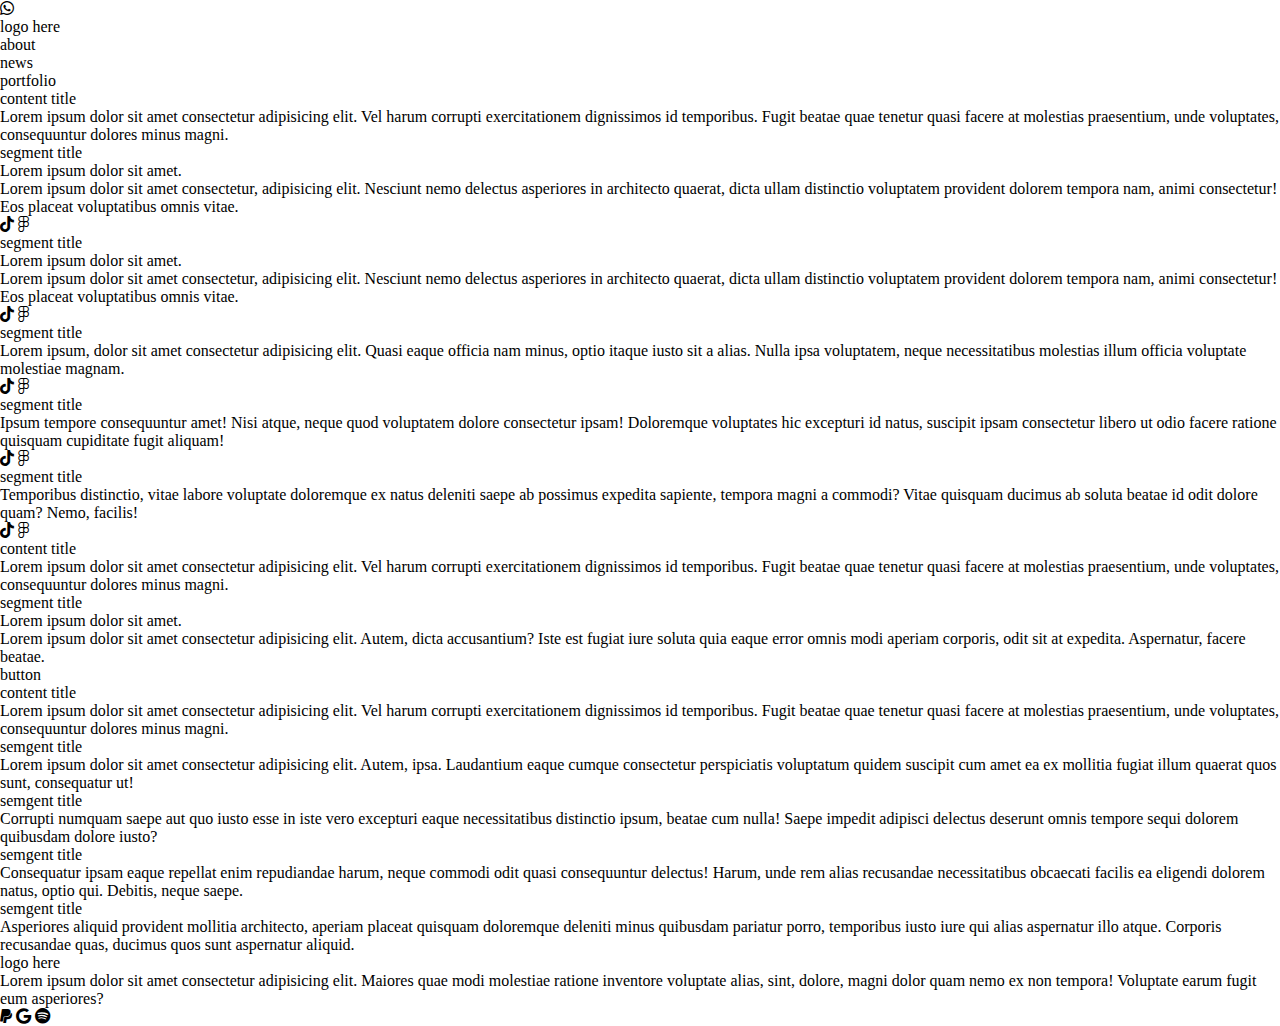
==== index.html @ 2faa6a8c "작업" ====
<!DOCTYPE html>
<html lang="en">

<head>
    <meta charset="UTF-8">
    <meta name="viewport" content="width=device-width, initial-scale=1.0">
    <title>Document</title>
    <link rel="stylesheet" href="./css/all.min.css">
    <link rel="stylesheet" href="./css/index.css">
</head>

<body>
    <!-- 헤더탑 -->
    <div class="hdrTopWrap">
        <div class="hdrTop">
            <i class="fa-brands fa-whatsapp"></i>
        </div>
    </div>

    <!-- 헤더 -->
    <div class="headerWrap">
        <div class="header">
            <h1>logo here</h1>
            <ul>
                <li>about</li>
                <li>news</li>
                <li>portfolio</li>
            </ul>
        </div>
    </div>

    <!-- 컨텐츠1 -->
    <div class="cntWrap">
        <div class="content cnt01">
            <div class="header">
                <h2>content title</h2>
                <p>Lorem ipsum dolor sit amet consectetur adipisicing elit. Vel harum corrupti exercitationem
                    dignissimos id temporibus. Fugit beatae quae tenetur quasi facere at molestias praesentium, unde
                    voluptates, consequuntur dolores minus magni.</p>
            </div>
            <div class="section">
                <div class="artTop">
                    <div class="article">
                        <div class="image"></div>
                        <div class="texts">
                            <h3>segment title</h3>
                            <h4>Lorem ipsum dolor sit amet.</h4>
                            <p>Lorem ipsum dolor sit amet consectetur, adipisicing elit. Nesciunt nemo delectus
                                asperiores in architecto quaerat, dicta ullam distinctio voluptatem provident dolorem
                                tempora nam, animi consectetur! Eos placeat voluptatibus omnis vitae.</p>
                            <div class="icons">
                                <i class="fa-brands fa-tiktok"></i>
                                <i class="fa-brands fa-figma"></i>
                            </div>
                        </div>
                    </div>
                    <div class="article">
                        <div class="image"></div>
                        <div class="texts">
                            <h3>segment title</h3>
                            <h4>Lorem ipsum dolor sit amet.</h4>
                            <p>Lorem ipsum dolor sit amet consectetur, adipisicing elit. Nesciunt nemo delectus
                                asperiores in architecto quaerat, dicta ullam distinctio voluptatem provident dolorem
                                tempora nam, animi consectetur! Eos placeat voluptatibus omnis vitae.</p>
                            <div class="icons">
                                <i class="fa-brands fa-tiktok"></i>
                                <i class="fa-brands fa-figma"></i>
                            </div>
                        </div>
                    </div>
                </div>
                <div class="artBtm">
                    <div class="article">
                        <div class="image"></div>
                        <div class="texts">
                            <h3>segment title</h3>
                            <p>Lorem ipsum, dolor sit amet consectetur adipisicing elit. Quasi eaque officia nam minus,
                                optio itaque iusto sit a alias. Nulla ipsa voluptatem, neque necessitatibus molestias
                                illum officia voluptate molestiae magnam.</p>
                            <div class="icons">
                                <i class="fa-brands fa-tiktok"></i>
                                <i class="fa-brands fa-figma"></i>
                            </div>
                        </div>
                    </div>
                    <div class="article">
                        <div class="image"></div>
                        <div class="texts">
                            <h3>segment title</h3>
                            <p>Ipsum tempore consequuntur amet! Nisi atque, neque quod voluptatem dolore consectetur
                                ipsam! Doloremque voluptates hic excepturi id natus, suscipit ipsam consectetur libero
                                ut odio facere ratione quisquam cupiditate fugit aliquam!</p>
                            <div class="icons">
                                <i class="fa-brands fa-tiktok"></i>
                                <i class="fa-brands fa-figma"></i>
                            </div>
                        </div>
                    </div>
                    <div class="article">
                        <div class="image"></div>
                        <div class="texts">
                            <h3>segment title</h3>
                            <p>Temporibus distinctio, vitae labore voluptate doloremque ex natus deleniti saepe ab
                                possimus expedita sapiente, tempora magni a commodi? Vitae quisquam ducimus ab soluta
                                beatae id odit dolore quam? Nemo, facilis!</p>
                            <div class="icons">
                                <i class="fa-brands fa-tiktok"></i>
                                <i class="fa-brands fa-figma"></i>
                            </div>
                        </div>
                    </div>
                </div>
            </div>
        </div>
    </div>
    <div class="cntWrap">
        <div class="content cnt02">
            <div class="header">
                <h2>content title</h2>
                <p>Lorem ipsum dolor sit amet consectetur adipisicing elit. Vel harum corrupti exercitationem
                    dignissimos id temporibus. Fugit beatae quae tenetur quasi facere at molestias praesentium, unde
                    voluptates, consequuntur dolores minus magni.</p>
            </div>
            <div class="section">
                <div class="article">
                    <div class="image"></div>
                    <div class="texts">
                        <h3>segment title</h3>
                        <h4>Lorem ipsum dolor sit amet.</h4>
                        <p>Lorem ipsum dolor sit amet consectetur adipisicing elit. Autem, dicta accusantium? Iste est
                            fugiat iure soluta quia eaque error omnis modi aperiam corporis, odit sit at expedita.
                            Aspernatur, facere beatae.</p>
                        <div class="button">button</div>
                    </div>
                </div>
            </div>
        </div>
    </div>
    <div class="cntWrap">
        <div class="content cnt03">
            <div class="header">
                <h2>content title</h2>
                <p>Lorem ipsum dolor sit amet consectetur adipisicing elit. Vel harum corrupti exercitationem
                    dignissimos id temporibus. Fugit beatae quae tenetur quasi facere at molestias praesentium, unde
                    voluptates, consequuntur dolores minus magni.</p>
            </div>
            <div class="section">
                <div class="article">
                    <div class="image"></div>
                    <div class="texts">
                        <h3>semgent title</h3>
                        <p>Lorem ipsum dolor sit amet consectetur adipisicing elit. Autem, ipsa. Laudantium eaque cumque
                            consectetur perspiciatis voluptatum quidem suscipit cum amet ea ex mollitia fugiat illum
                            quaerat quos sunt, consequatur ut!</p>
                    </div>
                </div>
                <div class="article">
                    <div class="image"></div>
                    <div class="texts">
                        <h3>semgent title</h3>
                        <p>Corrupti numquam saepe aut quo iusto esse in iste vero excepturi eaque necessitatibus
                            distinctio ipsum, beatae cum nulla! Saepe impedit adipisci delectus deserunt omnis tempore
                            sequi dolorem quibusdam dolore iusto?</p>
                    </div>
                </div>
                <div class="article">
                    <div class="image"></div>
                    <div class="texts">
                        <h3>semgent title</h3>
                        <p>Consequatur ipsam eaque repellat enim repudiandae harum, neque commodi odit quasi
                            consequuntur delectus! Harum, unde rem alias recusandae necessitatibus obcaecati facilis ea
                            eligendi dolorem natus, optio qui. Debitis, neque saepe.</p>
                    </div>
                </div>
                <div class="article">
                    <div class="image"></div>
                    <div class="texts">
                        <h3>semgent title</h3>
                        <p>Asperiores aliquid provident mollitia architecto, aperiam placeat quisquam doloremque
                            deleniti minus quibusdam pariatur porro, temporibus iusto iure qui alias aspernatur illo
                            atque. Corporis recusandae quas, ducimus quos sunt aspernatur aliquid.</p>
                    </div>
                </div>
            </div>
        </div>
    </div>

    <!-- 푸터 -->
    <div class="ftrWrap">
        <div class="footer">
            <h4>logo here</h4>
            <p>Lorem ipsum dolor sit amet consectetur adipisicing elit. Maiores quae modi molestiae ratione inventore
                voluptate alias, sint, dolore, magni dolor quam nemo ex non tempora! Voluptate earum fugit eum
                asperiores?</p>
            <div class="sns">
                <i class="fa-brands fa-paypal"></i>
                <i class="fa-brands fa-google"></i>
                <i class="fa-brands fa-spotify"></i>
            </div>
        </div>
    </div>
</body>

</html>
---- css/index.css ----
@import url('./reset.css');
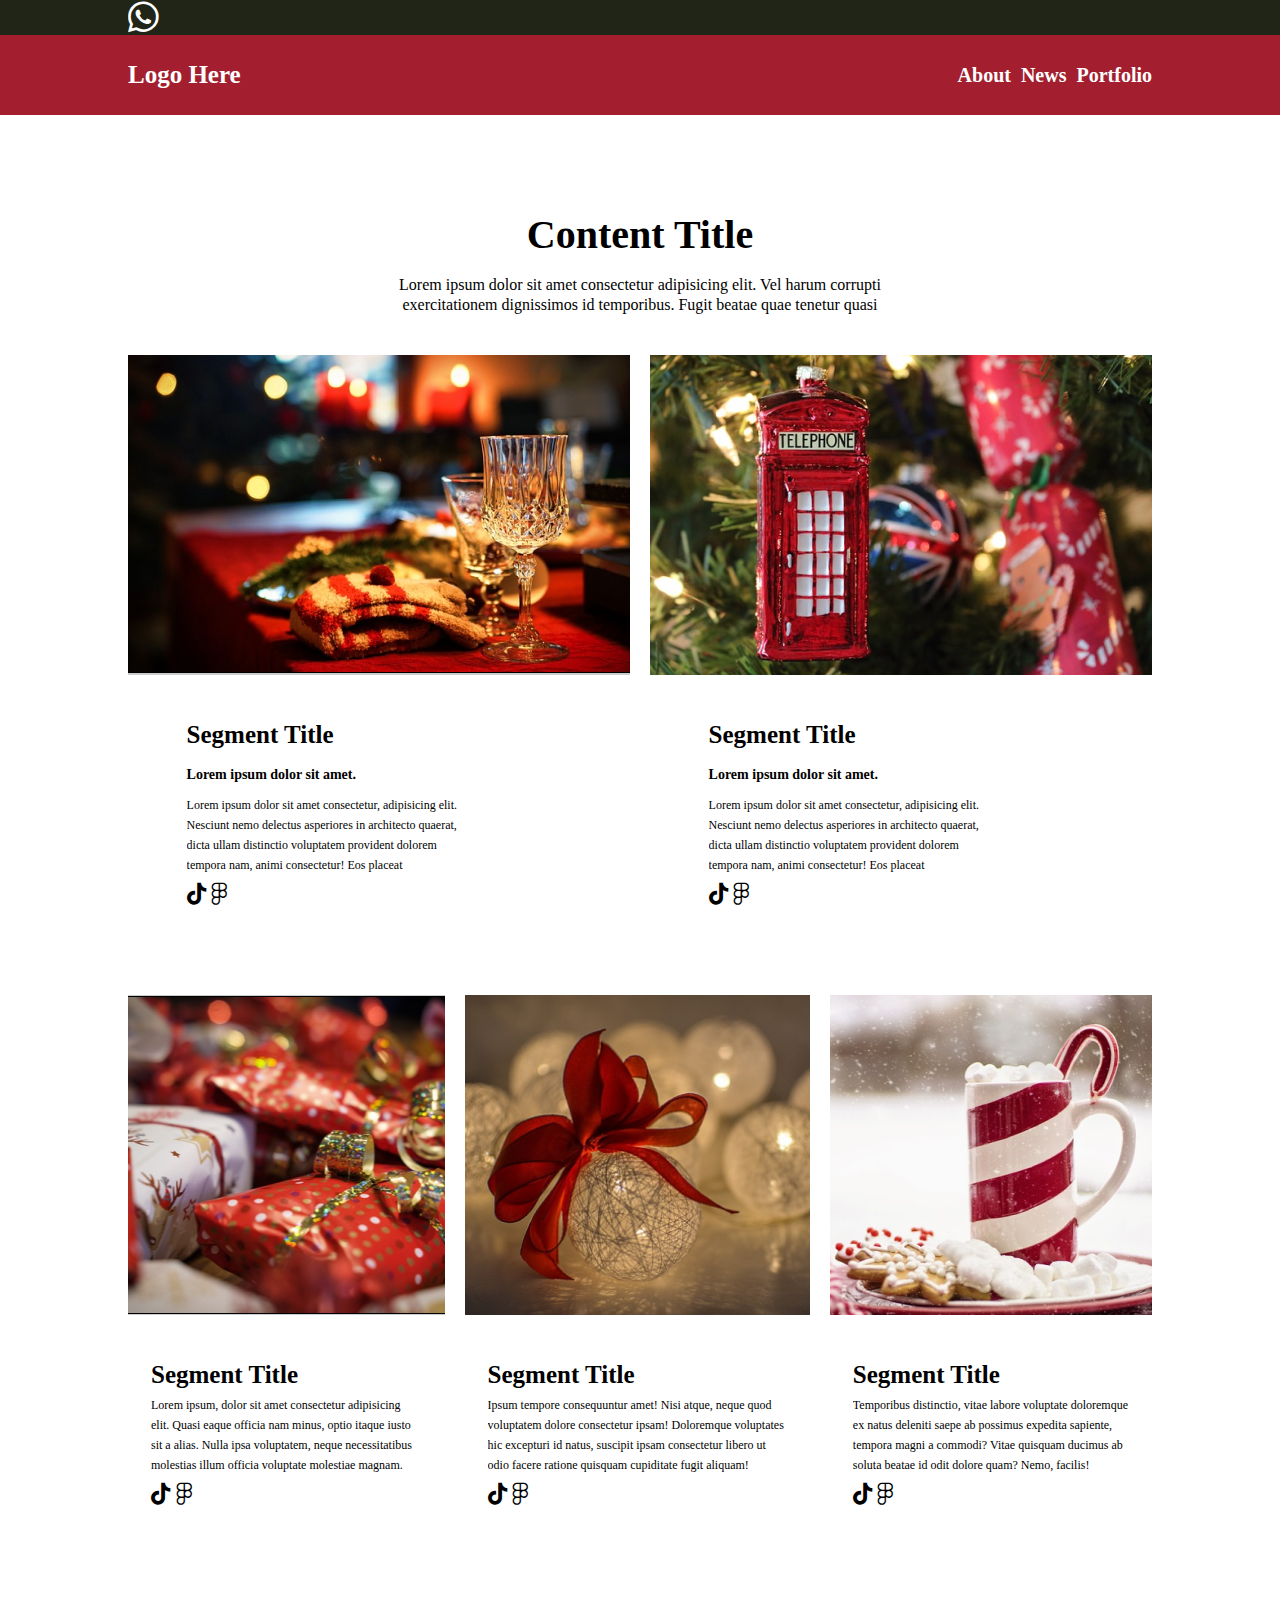
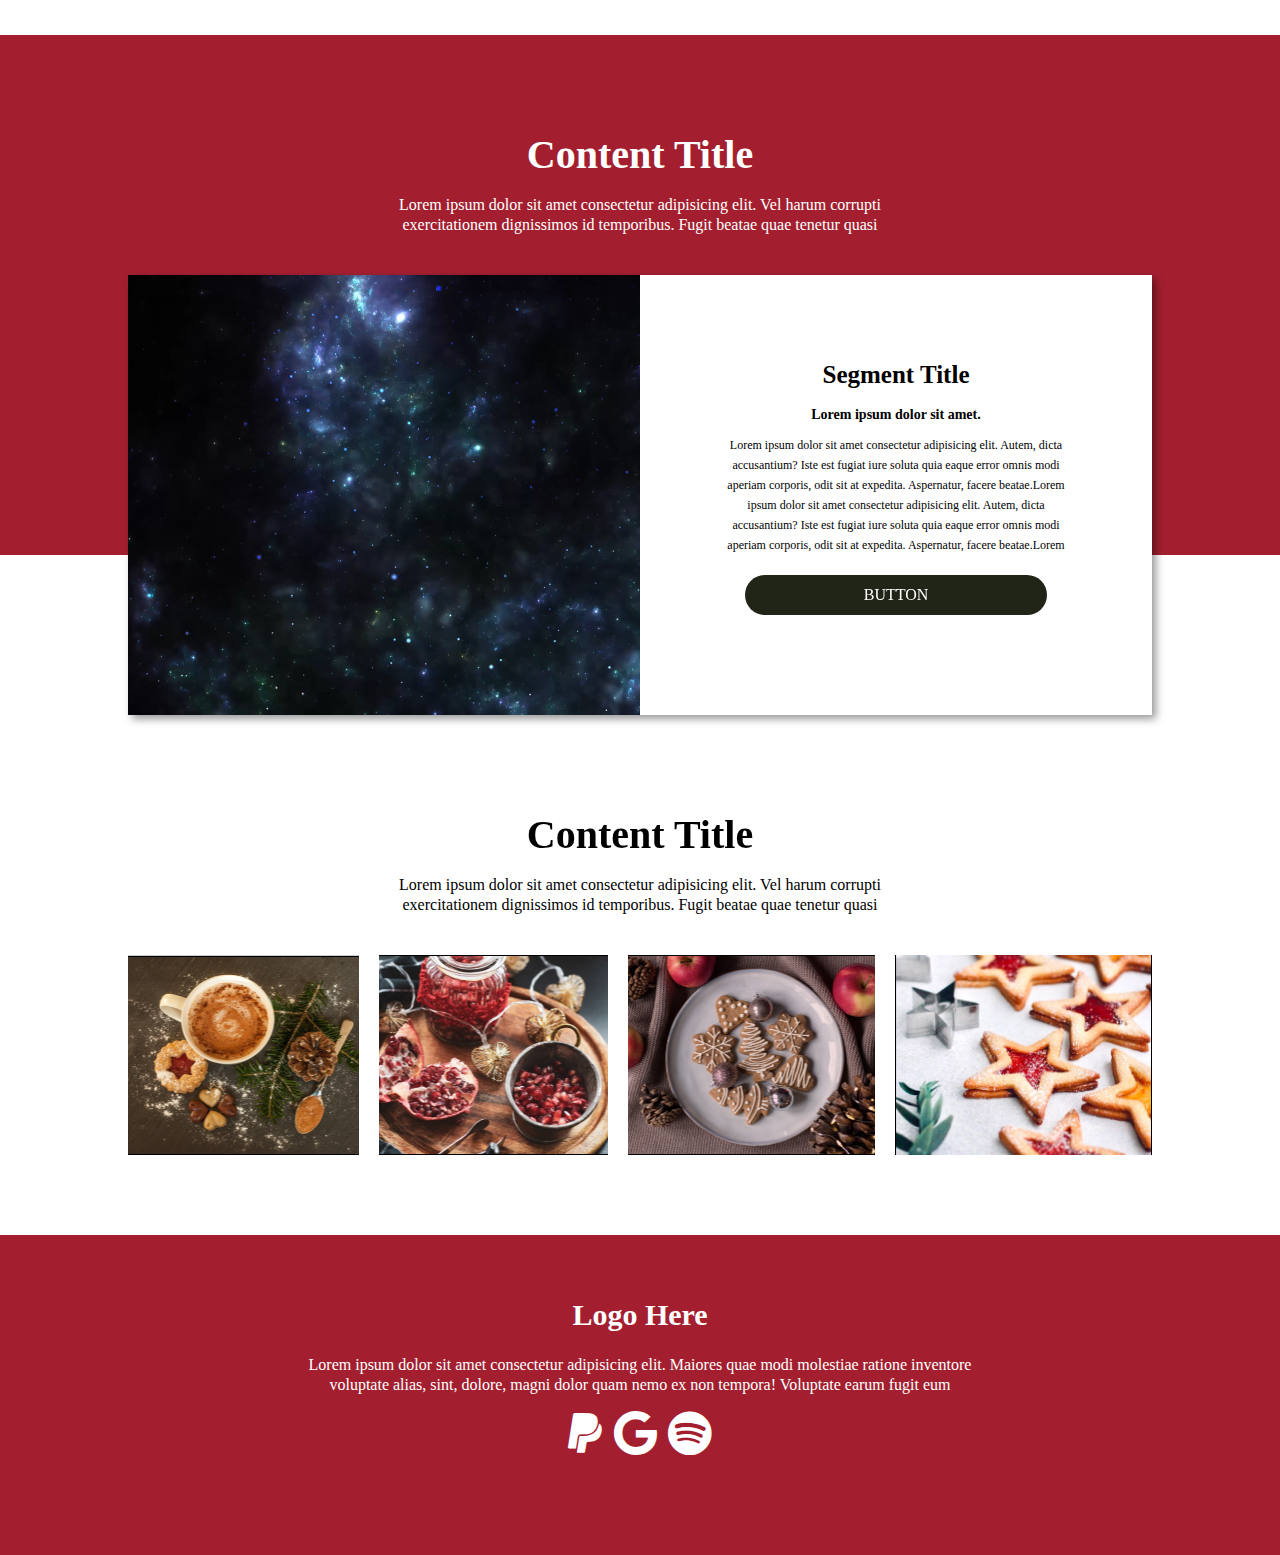
==== commit 8a4cb4eb: "사이트" ====
--- a/index.html
+++ b/index.html
@@ -20,11 +20,22 @@
     <!-- 헤더 -->
     <div class="headerWrap">
         <div class="header">
-            <h1>logo here</h1>
+            <h1>
+                <a href="#">logo here</a>
+            </h1>
             <ul>
-                <li>about</li>
-                <li>news</li>
-                <li>portfolio</li>
+                <li>
+                    <a href="http://www.naver.com" target="_blank">about</a>
+                </li>
+                <li>
+                    <a href="http://www.daum.net">news</a>
+                </li>
+                <li>
+                    <a href="http://www.google.com">portfolio</a>
+                </li>
+                <li>
+                    <i class="fa-brands fa-whatsapp"></i>
+                </li>
             </ul>
         </div>
     </div>
@@ -41,7 +52,7 @@
             <div class="section">
                 <div class="artTop">
                     <div class="article">
-                        <div class="image"></div>
+                        <div class="image i1"></div>
                         <div class="texts">
                             <h3>segment title</h3>
                             <h4>Lorem ipsum dolor sit amet.</h4>
@@ -55,7 +66,7 @@
                         </div>
                     </div>
                     <div class="article">
-                        <div class="image"></div>
+                        <div class="image i2"></div>
                         <div class="texts">
                             <h3>segment title</h3>
                             <h4>Lorem ipsum dolor sit amet.</h4>
@@ -71,7 +82,7 @@
                 </div>
                 <div class="artBtm">
                     <div class="article">
-                        <div class="image"></div>
+                        <div class="image i1"></div>
                         <div class="texts">
                             <h3>segment title</h3>
                             <p>Lorem ipsum, dolor sit amet consectetur adipisicing elit. Quasi eaque officia nam minus,
@@ -84,7 +95,7 @@
                         </div>
                     </div>
                     <div class="article">
-                        <div class="image"></div>
+                        <div class="image i2"></div>
                         <div class="texts">
                             <h3>segment title</h3>
                             <p>Ipsum tempore consequuntur amet! Nisi atque, neque quod voluptatem dolore consectetur
@@ -97,7 +108,7 @@
                         </div>
                     </div>
                     <div class="article">
-                        <div class="image"></div>
+                        <div class="image i3"></div>
                         <div class="texts">
                             <h3>segment title</h3>
                             <p>Temporibus distinctio, vitae labore voluptate doloremque ex natus deleniti saepe ab
@@ -123,11 +134,17 @@
             </div>
             <div class="section">
                 <div class="article">
-                    <div class="image"></div>
+                    <div class="image">
+                        <video src="./images/215697_tiny.mp4" autoplay muted loop>우주</video>
+                    </div>
                     <div class="texts">
                         <h3>segment title</h3>
                         <h4>Lorem ipsum dolor sit amet.</h4>
                         <p>Lorem ipsum dolor sit amet consectetur adipisicing elit. Autem, dicta accusantium? Iste est
+                            fugiat iure soluta quia eaque error omnis modi aperiam corporis, odit sit at expedita.
+                            Aspernatur, facere beatae.Lorem ipsum dolor sit amet consectetur adipisicing elit. Autem, dicta accusantium? Iste est
+                            fugiat iure soluta quia eaque error omnis modi aperiam corporis, odit sit at expedita.
+                            Aspernatur, facere beatae.Lorem ipsum dolor sit amet consectetur adipisicing elit. Autem, dicta accusantium? Iste est
                             fugiat iure soluta quia eaque error omnis modi aperiam corporis, odit sit at expedita.
                             Aspernatur, facere beatae.</p>
                         <div class="button">button</div>
@@ -146,7 +163,7 @@
             </div>
             <div class="section">
                 <div class="article">
-                    <div class="image"></div>
+                    <div class="image i1"></div>
                     <div class="texts">
                         <h3>semgent title</h3>
                         <p>Lorem ipsum dolor sit amet consectetur adipisicing elit. Autem, ipsa. Laudantium eaque cumque
@@ -155,7 +172,7 @@
                     </div>
                 </div>
                 <div class="article">
-                    <div class="image"></div>
+                    <div class="image i2"></div>
                     <div class="texts">
                         <h3>semgent title</h3>
                         <p>Corrupti numquam saepe aut quo iusto esse in iste vero excepturi eaque necessitatibus
@@ -164,7 +181,7 @@
                     </div>
                 </div>
                 <div class="article">
-                    <div class="image"></div>
+                    <div class="image i3"></div>
                     <div class="texts">
                         <h3>semgent title</h3>
                         <p>Consequatur ipsam eaque repellat enim repudiandae harum, neque commodi odit quasi
@@ -173,7 +190,7 @@
                     </div>
                 </div>
                 <div class="article">
-                    <div class="image"></div>
+                    <div class="image i4"></div>
                     <div class="texts">
                         <h3>semgent title</h3>
                         <p>Asperiores aliquid provident mollitia architecto, aperiam placeat quisquam doloremque
--- a/css/index.css
+++ b/css/index.css
@@ -1 +1,427 @@
-@import url('./reset.css');+@import url('./reset.css');
+
+/* 헤더탑 */
+div.hdrTopWrap{
+    background-color: #212517;
+}
+div.hdrTopWrap>div.hdrTop{
+    width: 80%;
+    max-width: 1080px;
+    margin: 0 auto;
+    line-height: 40px;
+    font-size: 35px;
+    color: #fff;
+    overflow: hidden;
+}
+/* margin-left가 움직였었다? */
+/* move라는 애니메이션 함수를 불러와야겠죠? */
+div.hdrTopWrap>div.hdrTop>i{
+    display: block;
+    /* 애니메이션 */
+    /* animation: name duration timing-function delay iteration-count direction fill-mode; */
+    animation:move 8s linear infinite; 
+}
+
+/* 애니메이션을 만드는 애  */
+/*  작업시간이 n%일때, 어떤 css를 보여주는지를 설정할 수 있어요 */
+/* 애니메이션 이름 : move */
+@keyframes move {
+    /* 시작할때 */
+    0%{
+        /* 해당 선택자에 적용할 속성 */
+        margin-left: 0%;
+    }
+    /* 완료됐을때 */
+    100%{
+        /* 해당 선택자에 적용할 속성 */
+        margin-left: 120%;
+    }
+}
+
+/* 헤더 */
+div.headerWrap{
+    background-color: #a31f30;
+}
+div.headerWrap>div.header{
+    width: 80%;
+    max-width: 1080px;
+    margin: 0 auto;
+    display: flex;
+    color: #fff;
+    text-transform: capitalize;
+    justify-content: space-between;
+    line-height: 80px;
+    font-weight: 700;
+}
+div.headerWrap>div.header>h1{
+    font-size: 25px;
+}
+div.headerWrap>div.header>ul{
+    display: flex;
+    column-gap: 10px;
+    font-size: 20px;
+}
+div.headerWrap>div.header>ul>li:nth-of-type(4){
+    display: none;
+}
+
+/* 컨텐츠 공통 */
+div.cntWrap{
+    margin-top: 80px;
+}
+div.cntWrap>div.content{
+    width: 80%;
+    max-width: 1080px;
+    margin: 0 auto;
+}
+div.cntWrap>div.content>div.header{}
+div.cntWrap>div.content>div.header>h2{
+    line-height: 80px;
+    font-size: 40px;
+    text-align: center;
+    text-transform: capitalize;
+    font-weight: 700;
+}
+div.cntWrap>div.content>div.header>p{
+    width: calc(100% / 12 * 6);
+    margin: 0 auto;
+    line-height: 20px;
+    height: 40px;
+    overflow: hidden;
+    text-align: center;
+}
+div.cntWrap>div.content>div.section{
+    margin-top: 40px;
+}
+div.cntWrap>div.content>div.section div.article{}
+div.cntWrap>div.content>div.section div.article>div.image{
+    background-color: #ccc;
+    background-size: cover;
+    background-position: center;
+    background-repeat: no-repeat;
+}
+div.cntWrap>div.content>div.section div.article>div.texts{
+    padding-top: 40px;
+    padding-bottom: 40px;
+}
+div.cntWrap>div.content>div.section div.article>div.texts>h3{
+    line-height: 40px;
+    font-size: 25px;
+    text-transform: capitalize;
+    font-weight: 700;
+}
+div.cntWrap>div.content>div.section div.article>div.texts>h4{
+    line-height: 40px;
+    font-size: 14px;
+    font-weight: 700;
+}
+div.cntWrap>div.content>div.section div.article>div.texts>p{
+    height: 80px;
+    line-height: 20px;
+    font-size: 12px;
+    overflow: hidden;
+}
+
+/* 컨텐츠1 */
+div.cntWrap>div.content.cnt01{}
+div.cntWrap>div.content.cnt01>div.header{}
+div.cntWrap>div.content.cnt01>div.header>h2{}
+div.cntWrap>div.content.cnt01>div.header>p{}
+div.cntWrap>div.content.cnt01>div.section{}
+div.cntWrap>div.content.cnt01>div.section>div.artTop{
+    display: flex;
+    column-gap: 20px;
+}
+div.cntWrap>div.content.cnt01>div.section>div.artTop>div.article{}
+div.cntWrap>div.content.cnt01>div.section>div.artTop>div.article>div.image{
+    height: 320px;
+}
+div.cntWrap>div.content.cnt01>div.section>div.artTop>div.article>div.image.i1{
+    background-image: url('../images/cnt1_art1.png');
+}
+div.cntWrap>div.content.cnt01>div.section>div.artTop>div.article>div.image.i2{
+    background-image: url('../images/cnt1_art2.png');
+}
+div.cntWrap>div.content.cnt01>div.section>div.artTop>div.article>div.texts{
+    padding-left: calc(100% / 6 * 0.7);
+    padding-right: calc(100% / 6 * 2);
+}
+div.cntWrap>div.content.cnt01>div.section>div.artTop>div.article>div.texts>h3{}
+div.cntWrap>div.content.cnt01>div.section>div.artTop>div.article>div.texts>h4{}
+div.cntWrap>div.content.cnt01>div.section>div.artTop>div.article>div.texts>p{}
+div.cntWrap>div.content.cnt01>div.section>div.artTop>div.article>div.texts>div.icons{
+    line-height: 40px;
+    font-size: 22px;
+}
+div.cntWrap>div.content.cnt01>div.section>div.artTop>div.article>div.texts>div.icons>i{}
+div.cntWrap>div.content.cnt01>div.section>div.artBtm{
+    display: flex;
+    column-gap: 20px;
+    margin-top: 40px;
+}
+div.cntWrap>div.content.cnt01>div.section>div.artBtm>div.article{}
+div.cntWrap>div.content.cnt01>div.section>div.artBtm>div.article>div.image{
+    height: 320px;
+}
+div.cntWrap>div.content.cnt01>div.section>div.artBtm>div.article>div.image.i1{
+    background-image: url('../images/cnt1_art3.png');
+}
+div.cntWrap>div.content.cnt01>div.section>div.artBtm>div.article>div.image.i2{
+     background-image: url('../images/cnt1_art4.png');
+}
+div.cntWrap>div.content.cnt01>div.section>div.artBtm>div.article>div.image.i3{
+     background-image: url('../images/cnt1_art5.png');
+}
+
+div.cntWrap>div.content.cnt01>div.section>div.artBtm>div.article>div.texts{
+    padding-left: 23px;
+    padding-right: 23px;
+}
+div.cntWrap>div.content.cnt01>div.section>div.artBtm>div.article>div.texts>h3{}
+div.cntWrap>div.content.cnt01>div.section>div.artBtm>div.article>div.texts>p{}
+div.cntWrap>div.content.cnt01>div.section>div.artBtm>div.article>div.texts>div.icons{
+    line-height: 40px;
+    font-size: 22px;
+}
+div.cntWrap>div.content.cnt01>div.section>div.artBtm>div.article>div.texts>div.icons>i{}
+
+/* 컨텐츠2 */
+div.cntWrap>div.content.cnt02{
+    width: 100%;
+    max-width: none;
+}
+div.cntWrap>div.content.cnt02>div.header{
+    background-color: #a31f30;
+    padding-top: 80px;
+    padding-bottom: 320px;
+    color: #fff;
+}
+div.cntWrap>div.content.cnt02>div.header>h2{}
+div.cntWrap>div.content.cnt02>div.header>p{
+    width: calc(80% / 12 * 6);
+    max-width: 520px;
+}
+div.cntWrap>div.content.cnt02>div.section{
+    width: 80%;
+    max-width: 1080px;
+    margin: 0 auto;
+    margin-top: -280px;
+}
+div.cntWrap>div.content.cnt02>div.section>div.article{
+    display: flex;
+    box-shadow: 4px 4px 8px rgba(0,0,0,0.4);
+}
+div.cntWrap>div.content.cnt02>div.section>div.article>div.image{
+    width: 50%;
+    height: 440px;
+    overflow: hidden;
+}
+div.cntWrap>div.content.cnt02>div.section>div.article>div.image>video{
+    height: 100%;
+}
+div.cntWrap>div.content.cnt02>div.section>div.article>div.texts{
+    width: 50%;
+    background-color: #fff;
+    padding: 80px calc(100% / 12);
+    text-align: center;
+}
+div.cntWrap>div.content.cnt02>div.section>div.article>div.texts>h3{}
+div.cntWrap>div.content.cnt02>div.section>div.article>div.texts>p{
+    height: 120px;
+}
+div.cntWrap>div.content.cnt02>div.section>div.article>div.texts>div.button{
+    background-color: #212517;
+    line-height: 40px;
+    color: #fff;
+    text-align: center;
+    text-transform: uppercase;
+    width:calc(100% - 40px);
+    margin: 0 auto;
+    border-radius: 20px;
+    cursor: pointer;
+    margin-top: 20px;
+}
+div.cntWrap>div.content.cnt02>div.section>div.article>div.texts>div.button:hover{
+    background-color: cadetblue;
+}
+/* 컨텐츠3 */
+div.cntWrap>div.content.cnt03{}
+div.cntWrap>div.content.cnt03>div.header{}
+div.cntWrap>div.content.cnt03>div.header>h2{}
+div.cntWrap>div.content.cnt03>div.header>p{}
+div.cntWrap>div.content.cnt03>div.section{
+    display: flex;
+    column-gap: 20px;
+}
+div.cntWrap>div.content.cnt03>div.section>div.article{
+    height: 200px;
+    overflow: hidden;
+}
+div.cntWrap>div.content.cnt03>div.section>div.article:hover>div.texts{
+    margin-top: -200px;
+    color: #fff;
+    background-color: rgba(0,0,0,1);
+}
+div.cntWrap>div.content.cnt03>div.section>div.article>div.image{
+    height: 200px;
+}
+div.cntWrap>div.content.cnt03>div.section>div.article>div.image.i1{
+    background-image: url('../images/cnt3_art1.png');
+}
+div.cntWrap>div.content.cnt03>div.section>div.article>div.image.i2{
+    background-image: url('../images/cnt3_art2.png');
+}
+div.cntWrap>div.content.cnt03>div.section>div.article>div.image.i3{
+    background-image: url('../images/cnt3_art3.png');
+}
+div.cntWrap>div.content.cnt03>div.section>div.article>div.image.i4{
+    background-image: url('../images/cnt3_art4.png');
+}
+div.cntWrap>div.content.cnt03>div.section>div.article>div.texts{
+    transition: all 0.5s;
+    background-color: rgba(0,0,0,0);
+    color: #000;
+    padding-left: 20px;
+    padding-right: 20px;
+}
+div.cntWrap>div.content.cnt03>div.section>div.article>div.texts>h3{}
+div.cntWrap>div.content.cnt03>div.section>div.article>div.texts>p{}
+
+/* footer */
+div.ftrWrap{
+    background-color: #a31f30;
+    margin-top: 80px;
+    padding-top: 40px;
+    padding-bottom: 80px;
+}
+div.ftrWrap>div.footer{
+    width: 80%;
+    max-width: 1080px;
+    margin: 0 auto;
+    text-align: center;
+    color: #fff;
+}
+div.ftrWrap>div.footer>h4{
+    line-height: 80px;
+    font-size: 30px;
+    font-weight: 700;
+    text-transform: capitalize;
+}
+div.ftrWrap>div.footer>p{
+    width: calc(100% / 12 * 8);
+    margin: 0 auto;
+    height: 40px;
+    line-height: 20px;
+    overflow: hidden;
+}
+div.ftrWrap>div.footer>div.sns{
+    line-height: 80px;
+    font-size: 45px;
+}
+div.ftrWrap>div.footer>div.sns>i{}
+
+/* 태블릿 기준으로 1024px의 미디어 쿼리 생성 */
+@media screen and (max-width:1024px){
+    div.cntWrap>div.content>div.header>p{
+        width: 100%;
+    }
+    div.cntWrap{
+        margin-top: 40px;
+    }
+    div.cntWrap>div.content.cnt01>div.section>div.artTop>div.article:nth-of-type(2){
+        display: none;
+    }
+    div.cntWrap>div.content.cnt01>div.section>div.artBtm>div.article:nth-of-type(3){
+        display: none;
+    }
+    div.cntWrap>div.content.cnt01>div.section>div.artBtm{
+        margin-top: 0;
+    }
+    div.cntWrap>div.content.cnt02>div.section>div.article>div.texts{
+        display: none;
+    }
+    div.cntWrap>div.content.cnt02>div.section>div.article>div.image{
+        width: 100%;
+        height: 600px;
+    }
+    div.cntWrap>div.content.cnt02>div.header>p{
+        width: 80%;
+        max-width: none;
+    }
+    div.cntWrap>div.content.cnt03>div.header{
+        display: none;
+    }
+    div.cntWrap>div.content.cnt03>div.section>div.article{
+        width: calc(50% - 10px);
+    }
+    div.cntWrap>div.content.cnt03>div.section{
+        /* 다음줄로 넘길때 flex : wrap을 씁니다. */
+        flex-wrap: wrap;
+        row-gap: 40px;
+        justify-content: space-between;
+    }
+    div.ftrWrap{
+        padding-bottom: 40px;
+    }
+}
+
+/* 모바일 기준 */
+@media screen and (max-width:500px){
+    div.cntWrap>div.content>div.header>h2{
+        line-height: 40px;
+        font-size: 25px;
+    }
+    div.hdrTopWrap>div.hdrTop, 
+    div.headerWrap>div.header,
+    div.cntWrap>div.content,
+    div.ftrWrap>div.footer{
+        width: 90%;
+    }
+    div.cntWrap>div.content>div.section{
+        margin-top: 20px;
+    }
+    div.cntWrap>div.content.cnt01>div.section>div.artBtm{
+        display: none;
+    }
+    div.cntWrap>div.content.cnt01>div.section>div.artTop>div.article:nth-of-type(2){
+        display: block;
+    }
+    div.cntWrap>div.content.cnt01>div.section>div.artTop{
+        flex-wrap: wrap;
+        column-gap: 0;
+        row-gap: 20px;
+    }
+    div.cntWrap>div.content.cnt01>div.section>div.artTop>div.article>div.texts{
+        display: none;
+    }
+    div.cntWrap>div.content.cnt01>div.section>div.artTop>div.article{
+        width: 100%;
+    }
+    div.cntWrap>div.content.cnt02>div.section{
+        margin-top: 0;
+        width: 90%;
+    }
+    div.cntWrap>div.content.cnt02>div.header{
+        padding-top: 80px;
+        padding-bottom: 80px;
+        width: 90%;
+        margin: 0 auto;
+    }
+    div.cntWrap>div.content.cnt02>div.section>div.article>div.image{
+        height: 240px;
+    }
+    div.cntWrap>div.content.cnt03>div.section>div.article{
+        width: 100%;
+    }
+    div.ftrWrap>div.footer>p{
+        height: 80px;
+        width: 100%;
+    }
+    div.headerWrap>div.header>ul>li{
+        display: none;
+    }
+    div.headerWrap>div.header>ul>li:nth-of-type(4){
+        display: block;
+        font-size: 30px;
+    }
+}
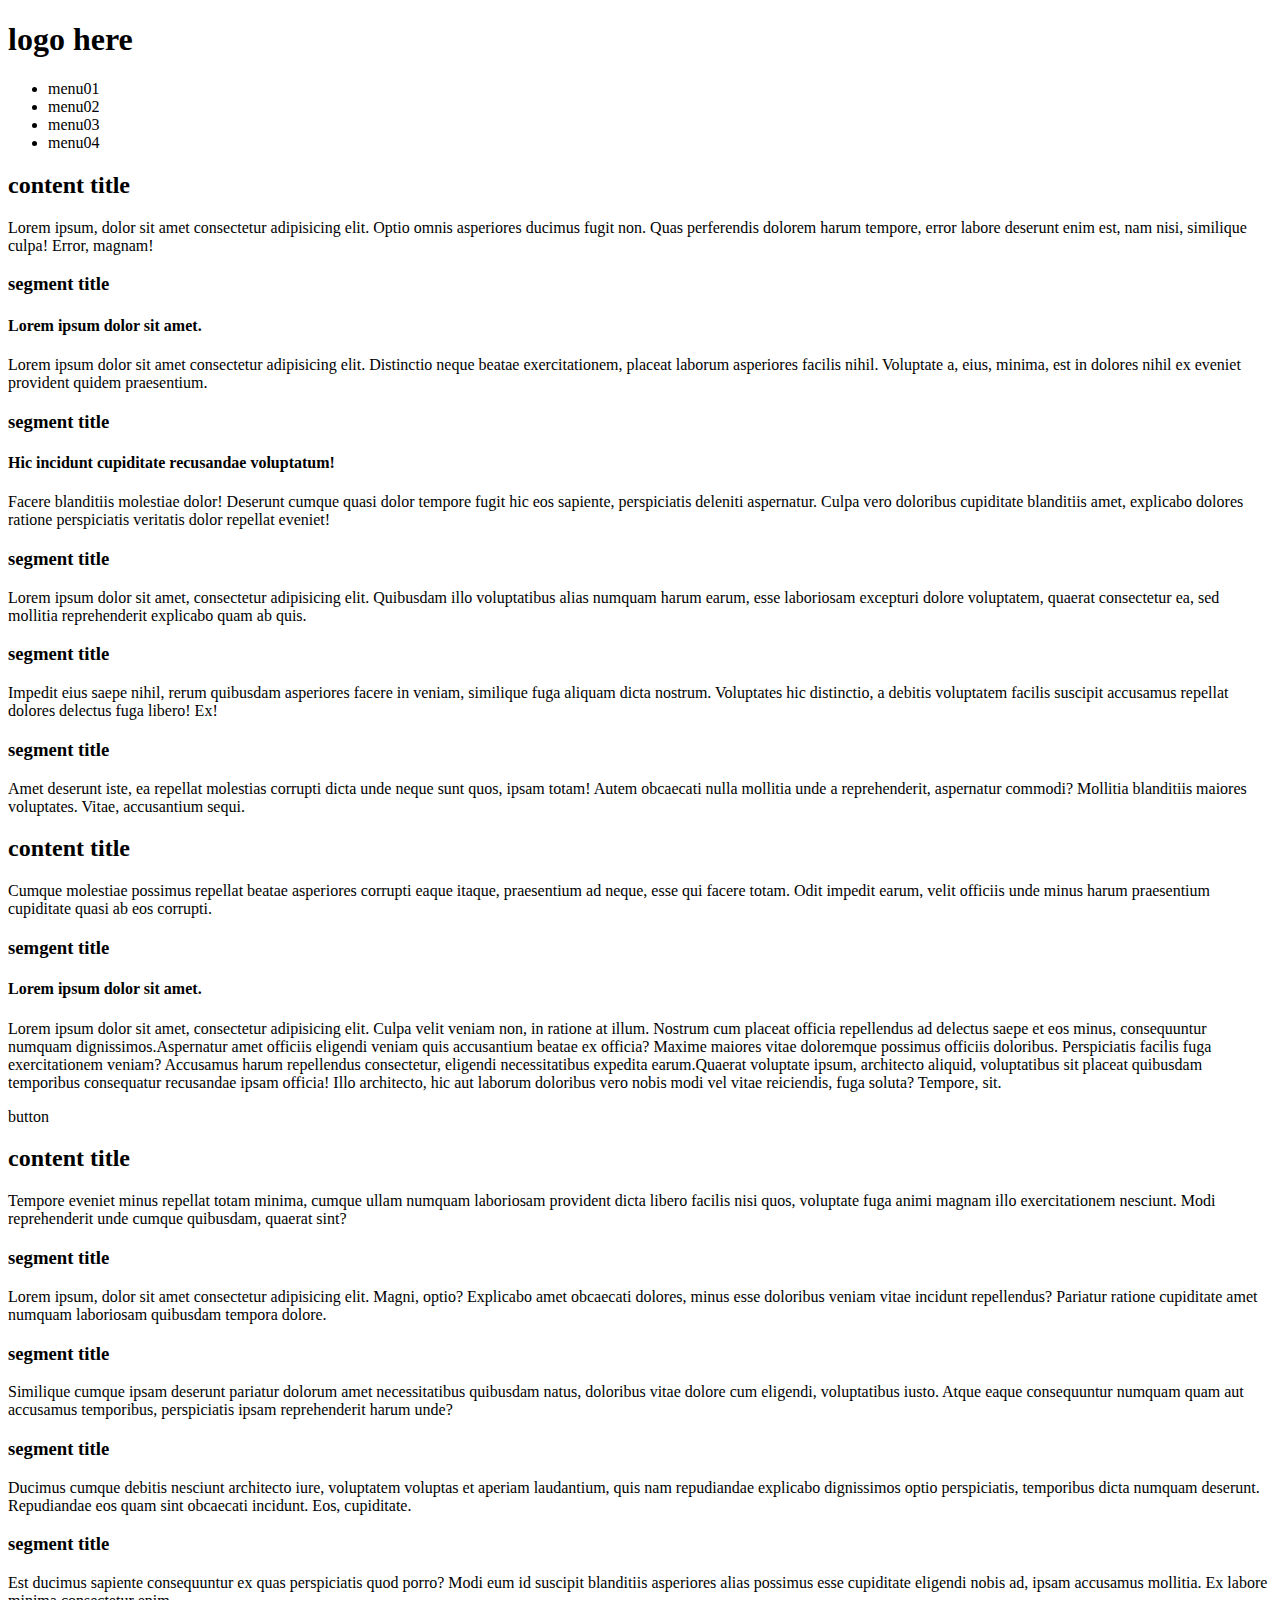
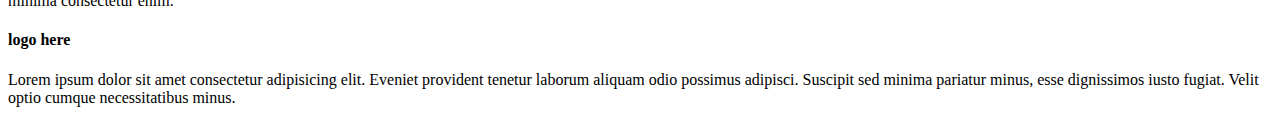
==== commit 2434dda6: "지금까지 작업" ====
--- a/index.html
+++ b/index.html
@@ -1,221 +1,154 @@
 <!DOCTYPE html>
 <html lang="en">
-
 <head>
     <meta charset="UTF-8">
     <meta name="viewport" content="width=device-width, initial-scale=1.0">
-    <title>Document</title>
-    <link rel="stylesheet" href="./css/all.min.css">
-    <link rel="stylesheet" href="./css/index.css">
+    <title>크리스마스 마켓</title>
+    <link rel="stylesheet" href="./css/index2.css">
 </head>
-
 <body>
     <!-- 헤더탑 -->
     <div class="hdrTopWrap">
-        <div class="hdrTop">
-            <i class="fa-brands fa-whatsapp"></i>
-        </div>
+        <div class="hdrTop"><i></i></div>
     </div>
 
     <!-- 헤더 -->
-    <div class="headerWrap">
-        <div class="header">
-            <h1>
-                <a href="#">logo here</a>
-            </h1>
+    <div class="hdrWrap">
+        <header>
+            <h1>logo here</h1>
             <ul>
-                <li>
-                    <a href="http://www.naver.com" target="_blank">about</a>
-                </li>
-                <li>
-                    <a href="http://www.daum.net">news</a>
-                </li>
-                <li>
-                    <a href="http://www.google.com">portfolio</a>
-                </li>
-                <li>
-                    <i class="fa-brands fa-whatsapp"></i>
-                </li>
+                <li>menu01</li>
+                <li>menu02</li>
+                <li>menu03</li>
+                <li>menu04</li>
             </ul>
-        </div>
+        </header>
     </div>
 
-    <!-- 컨텐츠1 -->
+    <!-- 컨텐츠 -->
     <div class="cntWrap">
         <div class="content cnt01">
-            <div class="header">
+            <header>
                 <h2>content title</h2>
-                <p>Lorem ipsum dolor sit amet consectetur adipisicing elit. Vel harum corrupti exercitationem
-                    dignissimos id temporibus. Fugit beatae quae tenetur quasi facere at molestias praesentium, unde
-                    voluptates, consequuntur dolores minus magni.</p>
-            </div>
-            <div class="section">
+                <p>Lorem ipsum, dolor sit amet consectetur adipisicing elit. Optio omnis asperiores ducimus fugit non. Quas perferendis dolorem harum tempore, error labore deserunt enim est, nam nisi, similique culpa! Error, magnam!</p>
+            </header>
+            <section>
                 <div class="artTop">
-                    <div class="article">
+                    <article>
                         <div class="image i1"></div>
                         <div class="texts">
                             <h3>segment title</h3>
                             <h4>Lorem ipsum dolor sit amet.</h4>
-                            <p>Lorem ipsum dolor sit amet consectetur, adipisicing elit. Nesciunt nemo delectus
-                                asperiores in architecto quaerat, dicta ullam distinctio voluptatem provident dolorem
-                                tempora nam, animi consectetur! Eos placeat voluptatibus omnis vitae.</p>
-                            <div class="icons">
-                                <i class="fa-brands fa-tiktok"></i>
-                                <i class="fa-brands fa-figma"></i>
-                            </div>
+                            <p>Lorem ipsum dolor sit amet consectetur adipisicing elit. Distinctio neque beatae exercitationem, placeat laborum asperiores facilis nihil. Voluptate a, eius, minima, est in dolores nihil ex eveniet provident quidem praesentium.</p>
+                            <div class="icons"><i></i></div>
                         </div>
-                    </div>
-                    <div class="article">
+                    </article>
+                    <article>
                         <div class="image i2"></div>
                         <div class="texts">
                             <h3>segment title</h3>
-                            <h4>Lorem ipsum dolor sit amet.</h4>
-                            <p>Lorem ipsum dolor sit amet consectetur, adipisicing elit. Nesciunt nemo delectus
-                                asperiores in architecto quaerat, dicta ullam distinctio voluptatem provident dolorem
-                                tempora nam, animi consectetur! Eos placeat voluptatibus omnis vitae.</p>
-                            <div class="icons">
-                                <i class="fa-brands fa-tiktok"></i>
-                                <i class="fa-brands fa-figma"></i>
-                            </div>
+                            <h4>Hic incidunt cupiditate recusandae voluptatum!</h4>
+                            <p>Facere blanditiis molestiae dolor! Deserunt cumque quasi dolor tempore fugit hic eos sapiente, perspiciatis deleniti aspernatur. Culpa vero doloribus cupiditate blanditiis amet, explicabo dolores ratione perspiciatis veritatis dolor repellat eveniet!</p>
+                            <div class="icons"><i></i></div>
                         </div>
-                    </div>
+                    </article>
                 </div>
                 <div class="artBtm">
-                    <div class="article">
+                    <article>
                         <div class="image i1"></div>
                         <div class="texts">
                             <h3>segment title</h3>
-                            <p>Lorem ipsum, dolor sit amet consectetur adipisicing elit. Quasi eaque officia nam minus,
-                                optio itaque iusto sit a alias. Nulla ipsa voluptatem, neque necessitatibus molestias
-                                illum officia voluptate molestiae magnam.</p>
-                            <div class="icons">
-                                <i class="fa-brands fa-tiktok"></i>
-                                <i class="fa-brands fa-figma"></i>
-                            </div>
+                            <p>Lorem ipsum dolor sit amet, consectetur adipisicing elit. Quibusdam illo voluptatibus alias numquam harum earum, esse laboriosam excepturi dolore voluptatem, quaerat consectetur ea, sed mollitia reprehenderit explicabo quam ab quis.</p>
+                            <div class="icons"><i></i></div>
                         </div>
-                    </div>
-                    <div class="article">
+                    </article>
+                    <article>
                         <div class="image i2"></div>
                         <div class="texts">
                             <h3>segment title</h3>
-                            <p>Ipsum tempore consequuntur amet! Nisi atque, neque quod voluptatem dolore consectetur
-                                ipsam! Doloremque voluptates hic excepturi id natus, suscipit ipsam consectetur libero
-                                ut odio facere ratione quisquam cupiditate fugit aliquam!</p>
-                            <div class="icons">
-                                <i class="fa-brands fa-tiktok"></i>
-                                <i class="fa-brands fa-figma"></i>
-                            </div>
+                            <p>Impedit eius saepe nihil, rerum quibusdam asperiores facere in veniam, similique fuga aliquam dicta nostrum. Voluptates hic distinctio, a debitis voluptatem facilis suscipit accusamus repellat dolores delectus fuga libero! Ex!</p>
+                            <div class="icons"><i></i></div>
                         </div>
-                    </div>
-                    <div class="article">
+                    </article>
+                    <article>
                         <div class="image i3"></div>
                         <div class="texts">
                             <h3>segment title</h3>
-                            <p>Temporibus distinctio, vitae labore voluptate doloremque ex natus deleniti saepe ab
-                                possimus expedita sapiente, tempora magni a commodi? Vitae quisquam ducimus ab soluta
-                                beatae id odit dolore quam? Nemo, facilis!</p>
-                            <div class="icons">
-                                <i class="fa-brands fa-tiktok"></i>
-                                <i class="fa-brands fa-figma"></i>
-                            </div>
+                            <p>Amet deserunt iste, ea repellat molestias corrupti dicta unde neque sunt quos, ipsam totam! Autem obcaecati nulla mollitia unde a reprehenderit, aspernatur commodi? Mollitia blanditiis maiores voluptates. Vitae, accusantium sequi.</p>
+                            <div class="icons"><i></i></div>
                         </div>
-                    </div>
+                    </article>
                 </div>
-            </div>
-        </div>
-    </div>
-    <div class="cntWrap">
-        <div class="content cnt02">
-            <div class="header">
-                <h2>content title</h2>
-                <p>Lorem ipsum dolor sit amet consectetur adipisicing elit. Vel harum corrupti exercitationem
-                    dignissimos id temporibus. Fugit beatae quae tenetur quasi facere at molestias praesentium, unde
-                    voluptates, consequuntur dolores minus magni.</p>
-            </div>
-            <div class="section">
-                <div class="article">
-                    <div class="image">
-                        <video src="./images/215697_tiny.mp4" autoplay muted loop>우주</video>
-                    </div>
-                    <div class="texts">
-                        <h3>segment title</h3>
-                        <h4>Lorem ipsum dolor sit amet.</h4>
-                        <p>Lorem ipsum dolor sit amet consectetur adipisicing elit. Autem, dicta accusantium? Iste est
-                            fugiat iure soluta quia eaque error omnis modi aperiam corporis, odit sit at expedita.
-                            Aspernatur, facere beatae.Lorem ipsum dolor sit amet consectetur adipisicing elit. Autem, dicta accusantium? Iste est
-                            fugiat iure soluta quia eaque error omnis modi aperiam corporis, odit sit at expedita.
-                            Aspernatur, facere beatae.Lorem ipsum dolor sit amet consectetur adipisicing elit. Autem, dicta accusantium? Iste est
-                            fugiat iure soluta quia eaque error omnis modi aperiam corporis, odit sit at expedita.
-                            Aspernatur, facere beatae.</p>
-                        <div class="button">button</div>
-                    </div>
-                </div>
-            </div>
-        </div>
-    </div>
-    <div class="cntWrap">
-        <div class="content cnt03">
-            <div class="header">
-                <h2>content title</h2>
-                <p>Lorem ipsum dolor sit amet consectetur adipisicing elit. Vel harum corrupti exercitationem
-                    dignissimos id temporibus. Fugit beatae quae tenetur quasi facere at molestias praesentium, unde
-                    voluptates, consequuntur dolores minus magni.</p>
-            </div>
-            <div class="section">
-                <div class="article">
-                    <div class="image i1"></div>
-                    <div class="texts">
-                        <h3>semgent title</h3>
-                        <p>Lorem ipsum dolor sit amet consectetur adipisicing elit. Autem, ipsa. Laudantium eaque cumque
-                            consectetur perspiciatis voluptatum quidem suscipit cum amet ea ex mollitia fugiat illum
-                            quaerat quos sunt, consequatur ut!</p>
-                    </div>
-                </div>
-                <div class="article">
-                    <div class="image i2"></div>
-                    <div class="texts">
-                        <h3>semgent title</h3>
-                        <p>Corrupti numquam saepe aut quo iusto esse in iste vero excepturi eaque necessitatibus
-                            distinctio ipsum, beatae cum nulla! Saepe impedit adipisci delectus deserunt omnis tempore
-                            sequi dolorem quibusdam dolore iusto?</p>
-                    </div>
-                </div>
-                <div class="article">
-                    <div class="image i3"></div>
-                    <div class="texts">
-                        <h3>semgent title</h3>
-                        <p>Consequatur ipsam eaque repellat enim repudiandae harum, neque commodi odit quasi
-                            consequuntur delectus! Harum, unde rem alias recusandae necessitatibus obcaecati facilis ea
-                            eligendi dolorem natus, optio qui. Debitis, neque saepe.</p>
-                    </div>
-                </div>
-                <div class="article">
-                    <div class="image i4"></div>
-                    <div class="texts">
-                        <h3>semgent title</h3>
-                        <p>Asperiores aliquid provident mollitia architecto, aperiam placeat quisquam doloremque
-                            deleniti minus quibusdam pariatur porro, temporibus iusto iure qui alias aspernatur illo
-                            atque. Corporis recusandae quas, ducimus quos sunt aspernatur aliquid.</p>
-                    </div>
-                </div>
-            </div>
+            </section>
         </div>
     </div>
 
-    <!-- 푸터 -->
-    <div class="ftrWrap">
-        <div class="footer">
-            <h4>logo here</h4>
-            <p>Lorem ipsum dolor sit amet consectetur adipisicing elit. Maiores quae modi molestiae ratione inventore
-                voluptate alias, sint, dolore, magni dolor quam nemo ex non tempora! Voluptate earum fugit eum
-                asperiores?</p>
-            <div class="sns">
-                <i class="fa-brands fa-paypal"></i>
-                <i class="fa-brands fa-google"></i>
-                <i class="fa-brands fa-spotify"></i>
-            </div>
+    <div class="cntWrap">
+        <div class="content cnt02">
+            <header>
+                <h2>content title</h2>
+                <p>Cumque molestiae possimus repellat beatae asperiores corrupti eaque itaque, praesentium ad neque, esse qui facere totam. Odit impedit earum, velit officiis unde minus harum praesentium cupiditate quasi ab eos corrupti.</p>
+            </header>
+            <section>
+                <article>
+                    <div class="image"></div>
+                    <div class="texts">
+                        <h3>semgent title</h3>
+                        <h4>Lorem ipsum dolor sit amet.</h4>
+                        <p><span>Lorem ipsum dolor sit amet, consectetur adipisicing elit. Culpa velit veniam non, in ratione at illum. Nostrum cum placeat officia repellendus ad delectus saepe et eos minus, consequuntur numquam dignissimos.</span><span>Aspernatur amet officiis eligendi veniam quis accusantium beatae ex officia? Maxime maiores vitae doloremque possimus officiis doloribus. Perspiciatis facilis fuga exercitationem veniam? Accusamus harum repellendus consectetur, eligendi necessitatibus expedita earum.</span><span>Quaerat voluptate ipsum, architecto aliquid, voluptatibus sit placeat quibusdam temporibus consequatur recusandae ipsam officia! Illo architecto, hic aut laborum doloribus vero nobis modi vel vitae reiciendis, fuga soluta? Tempore, sit.</span></p>
+                        <div class="button">button</div>
+                    </div>
+                </article>
+            </section>
         </div>
     </div>
+
+    <div class="cntWrap">
+        <div class="content cnt03">
+            <header>
+                <h2>content title</h2>
+                <p>Tempore eveniet minus repellat totam minima, cumque ullam numquam laboriosam provident dicta libero facilis nisi quos, voluptate fuga animi magnam illo exercitationem nesciunt. Modi reprehenderit unde cumque quibusdam, quaerat sint?</p>
+            </header>
+            <section>
+                <article>
+                    <div class="image i1"></div>
+                    <div class="texts">
+                        <h3>segment title</h3>
+                        <p>Lorem ipsum, dolor sit amet consectetur adipisicing elit. Magni, optio? Explicabo amet obcaecati dolores, minus esse doloribus veniam vitae incidunt repellendus? Pariatur ratione cupiditate amet numquam laboriosam quibusdam tempora dolore.</p>
+                    </div>
+                </article>
+                <article>
+                    <div class="image i2"></div>
+                    <div class="texts">
+                        <h3>segment title</h3>
+                        <p>Similique cumque ipsam deserunt pariatur dolorum amet necessitatibus quibusdam natus, doloribus vitae dolore cum eligendi, voluptatibus iusto. Atque eaque consequuntur numquam quam aut accusamus temporibus, perspiciatis ipsam reprehenderit harum unde?</p>
+                    </div>
+                </article>
+                <article>
+                    <div class="image i3"></div>
+                    <div class="texts">
+                        <h3>segment title</h3>
+                        <p>Ducimus cumque debitis nesciunt architecto iure, voluptatem voluptas et aperiam laudantium, quis nam repudiandae explicabo dignissimos optio perspiciatis, temporibus dicta numquam deserunt. Repudiandae eos quam sint obcaecati incidunt. Eos, cupiditate.</p>
+                    </div>
+                </article>
+                <article>
+                    <div class="image i4"></div>
+                    <div class="texts">
+                        <h3>segment title</h3>
+                        <p>Est ducimus sapiente consequuntur ex quas perspiciatis quod porro? Modi eum id suscipit blanditiis asperiores alias possimus esse cupiditate eligendi nobis ad, ipsam accusamus mollitia. Ex labore minima consectetur enim.</p>
+                    </div>
+                </article>
+            </section>
+        </div>
+    </div>
+
+    <div class="ftrWrap">
+        <footer>
+            <h4>logo here</h4>
+            <p>Lorem ipsum dolor sit amet consectetur adipisicing elit. Eveniet provident tenetur laborum aliquam odio possimus adipisci. Suscipit sed minima pariatur minus, esse dignissimos iusto fugiat. Velit optio cumque necessitatibus minus.</p>
+            <div class="sns"><i></i></div>
+        </footer>
+    </div>
+
 </body>
-
 </html>--- a/css/index2.css
+++ b/css/index2.css
@@ -0,0 +1,59 @@
+/* 헤더탑 */
+.hdrTopWrap {}
+.hdrTopWrap .hdrTop {}
+.hdrTopWrap .hdrTop i {}
+
+/* 헤더 */
+.hdrWrap {}
+.hdrWrap header {}
+.hdrWrap header h1 {}
+.hdrWrap header ul {}
+.hdrWrap header ul li {}
+
+/* 컨텐츠 공통 */
+.cntWrap{}
+.cntWrap .content{}
+.cntWrap .content header{}
+.cntWrap header h2{}
+.cntWrap header p{}
+.cntWrap section{}
+.cntWrap section article{}
+.cntWrap article .image{}
+.cntWrap article .texts{}
+.cntWrap .texts h3{}
+.cntWrap .texts h4{}
+.cntWrap .texts p{}
+.cntWrap .texts i{}
+
+/* 컨텐츠1 */
+.cnt01{}
+.cnt01 header{}
+.cnt01 header h2{}
+.cnt01 header p{}
+.cnt01 section{}
+.cnt01 section .artTop{}
+.cnt01 .artTop article{}
+.cnt01 .artTop .image{}
+.cnt01 .artTop .image.i1{}
+.cnt01 .artTop .image.i2{}
+.cnt01 .artTop .texts{}
+.cnt01 .artTop .texts h3{}
+.cnt01 .artTop .texts h4{}
+.cnt01 .artTop .texts p{}
+.cnt01 .artTop .texts .icons{}
+.cnt01 .artTop .texts i{}
+.cnt01 section .artBtm{}
+
+
+
+
+
+
+/* 푸터 */
+.ftrWrap {}
+.ftrWrap footer {}
+.ftrWrap footer h4 {}
+.ftrWrap footer p {}
+.ftrWrap footer .sns {}
+.ftrWrap footer .sns i {}
+
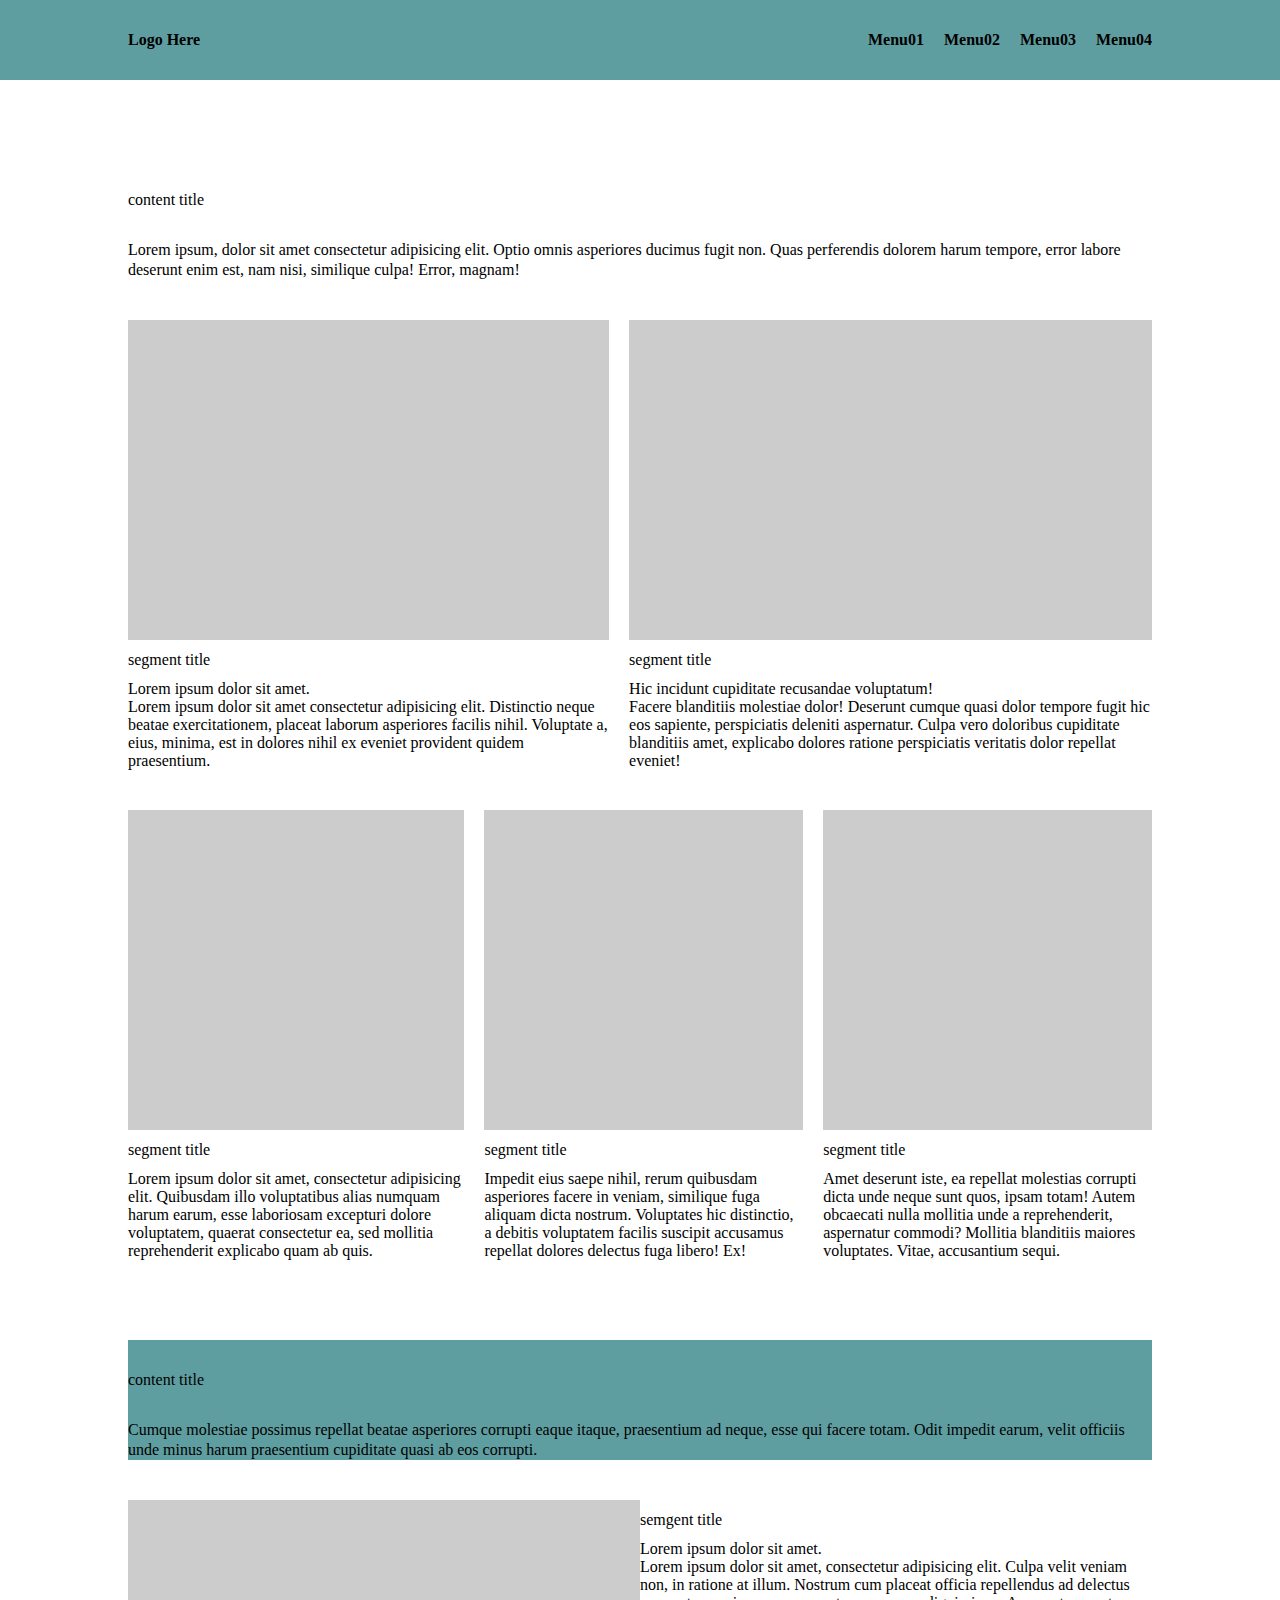
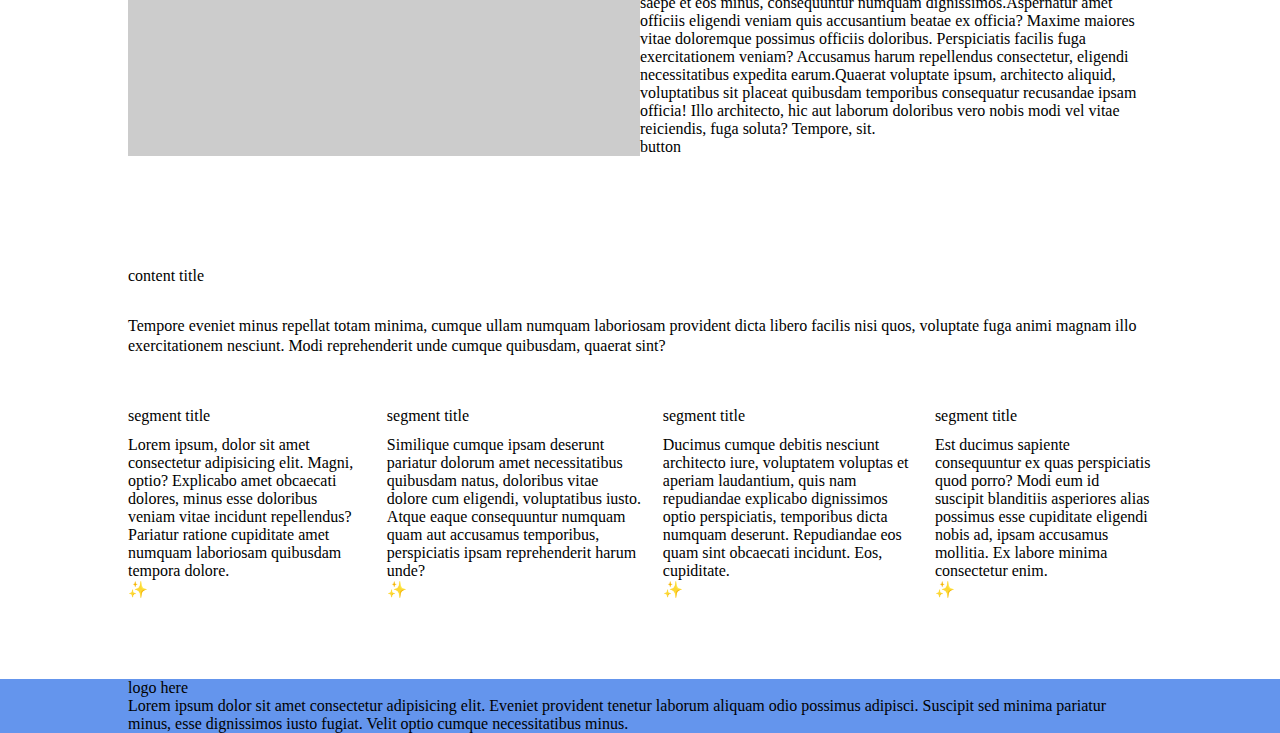
==== commit 82a5fc9b: "높이 작업" ====
--- a/index.html
+++ b/index.html
@@ -115,6 +115,7 @@
                     <div class="texts">
                         <h3>segment title</h3>
                         <p>Lorem ipsum, dolor sit amet consectetur adipisicing elit. Magni, optio? Explicabo amet obcaecati dolores, minus esse doloribus veniam vitae incidunt repellendus? Pariatur ratione cupiditate amet numquam laboriosam quibusdam tempora dolore.</p>
+                        <div>✨</div>
                     </div>
                 </article>
                 <article>
@@ -122,6 +123,7 @@
                     <div class="texts">
                         <h3>segment title</h3>
                         <p>Similique cumque ipsam deserunt pariatur dolorum amet necessitatibus quibusdam natus, doloribus vitae dolore cum eligendi, voluptatibus iusto. Atque eaque consequuntur numquam quam aut accusamus temporibus, perspiciatis ipsam reprehenderit harum unde?</p>
+                        <div>✨</div>
                     </div>
                 </article>
                 <article>
@@ -129,6 +131,7 @@
                     <div class="texts">
                         <h3>segment title</h3>
                         <p>Ducimus cumque debitis nesciunt architecto iure, voluptatem voluptas et aperiam laudantium, quis nam repudiandae explicabo dignissimos optio perspiciatis, temporibus dicta numquam deserunt. Repudiandae eos quam sint obcaecati incidunt. Eos, cupiditate.</p>
+                        <div>✨</div>
                     </div>
                 </article>
                 <article>
@@ -136,6 +139,7 @@
                     <div class="texts">
                         <h3>segment title</h3>
                         <p>Est ducimus sapiente consequuntur ex quas perspiciatis quod porro? Modi eum id suscipit blanditiis asperiores alias possimus esse cupiditate eligendi nobis ad, ipsam accusamus mollitia. Ex labore minima consectetur enim.</p>
+                        <div>✨</div>
                     </div>
                 </article>
             </section>
--- a/css/index2.css
+++ b/css/index2.css
@@ -1,26 +1,65 @@
+@import url('./reset.css');
+
 /* 헤더탑 */
-.hdrTopWrap {}
-.hdrTopWrap .hdrTop {}
+.hdrTopWrap {
+    background-color:cornflowerblue;
+}
+.hdrTopWrap .hdrTop {
+    width: 80%;
+    max-width: 1080px;
+    margin: 0 auto;
+}
 .hdrTopWrap .hdrTop i {}
 
 /* 헤더 */
-.hdrWrap {}
-.hdrWrap header {}
+.hdrWrap {
+    background-color: cadetblue;
+}
+.hdrWrap header {
+    width: 80%;
+    max-width: 1080px;
+    margin: 0 auto;
+    display: flex;
+    justify-content: space-between;
+    line-height: 80px;
+    text-transform: capitalize;
+    font-weight: 700;
+}
 .hdrWrap header h1 {}
-.hdrWrap header ul {}
+.hdrWrap header ul {
+    display: flex;
+    column-gap: 20px;
+}
 .hdrWrap header ul li {}
 
 /* 컨텐츠 공통 */
-.cntWrap{}
-.cntWrap .content{}
+.cntWrap{
+    margin-top: 80px;
+}
+.cntWrap .content{
+    width: 80%;
+    max-width: 1080px;
+    margin: 0 auto;
+}
 .cntWrap .content header{}
-.cntWrap header h2{}
-.cntWrap header p{}
-.cntWrap section{}
+.cntWrap header h2{
+    line-height: 80px;
+}
+.cntWrap header p{
+    line-height: 20px;
+    height: 40px;
+}
+.cntWrap section{
+    margin-top: 40px;
+}
 .cntWrap section article{}
-.cntWrap article .image{}
+.cntWrap article .image{
+    background-color: #ccc;
+}
 .cntWrap article .texts{}
-.cntWrap .texts h3{}
+.cntWrap .texts h3{
+    line-height: 40px;
+}
 .cntWrap .texts h4{}
 .cntWrap .texts p{}
 .cntWrap .texts i{}
@@ -31,9 +70,14 @@
 .cnt01 header h2{}
 .cnt01 header p{}
 .cnt01 section{}
-.cnt01 section .artTop{}
+.cnt01 section .artTop{
+    display: flex;
+    column-gap: 20px;
+}
 .cnt01 .artTop article{}
-.cnt01 .artTop .image{}
+.cnt01 .artTop .image{
+    height: 320px;
+}
 .cnt01 .artTop .image.i1{}
 .cnt01 .artTop .image.i2{}
 .cnt01 .artTop .texts{}
@@ -42,16 +86,76 @@
 .cnt01 .artTop .texts p{}
 .cnt01 .artTop .texts .icons{}
 .cnt01 .artTop .texts i{}
-.cnt01 section .artBtm{}
+.cnt01 section .artBtm{
+    display: flex;
+    column-gap: 20px;
+    margin-top: 40px;
+}
+.cnt01 .artBtm article{}
+.cnt01 .artBtm .image{
+    height: 320px;
+}
+.cnt01 .artBtm .image.i1{}
+.cnt01 .artBtm .image.i2{}
+.cnt01 .artBtm .image.i3{}
+.cnt01 .artBtm .texts{}
+.cnt01 .artBtm .texts h3{}
+.cnt01 .artBtm .texts p{}
+.cnt01 .artBtm .texts .icons{}
+.cnt01 .artBtm .texts i{}
 
 
+/* 컨텐츠2 */
+.cnt02{}
+.cnt02 header{
+    background-color: cadetblue;
+}
+.cnt02 header h2{}
+.cnt02 header p{}
+.cnt02 section{}
+.cnt02 section article{
+    display: flex;
+}
+.cnt02 article .image{
+    width: 50%;
+}
+.cnt02 article .texts{
+    width: 50%;
+}
+.cnt02 article .texts h3{}
+.cnt02 article .texts h4{}
+.cnt02 article .texts p{}
+.cnt02 article .texts .button{}
 
-
-
+/* 컨텐츠3 */
+.cnt03{}
+.cnt03 header{}
+.cnt03 header h2{}
+.cnt03 header p{}
+.cnt03 section{
+    display: flex;
+    column-gap: 20px;
+}
+.cnt03 section article{}
+.cnt03 article .image{}
+.cnt03 article .image.i1{}
+.cnt03 article .image.i2{}
+.cnt03 article .image.i3{}
+.cnt03 article .image.i4{}
+.cnt03 article .texts{}
+.cnt03 article .texts h3{}
+.cnt03 article .texts p{}
 
 /* 푸터 */
-.ftrWrap {}
-.ftrWrap footer {}
+.ftrWrap {
+    background-color: cornflowerblue;
+    margin-top: 80px;
+}
+.ftrWrap footer {
+    width: 80%;
+    max-width: 1080px;
+    margin: 0 auto;
+}
 .ftrWrap footer h4 {}
 .ftrWrap footer p {}
 .ftrWrap footer .sns {}
